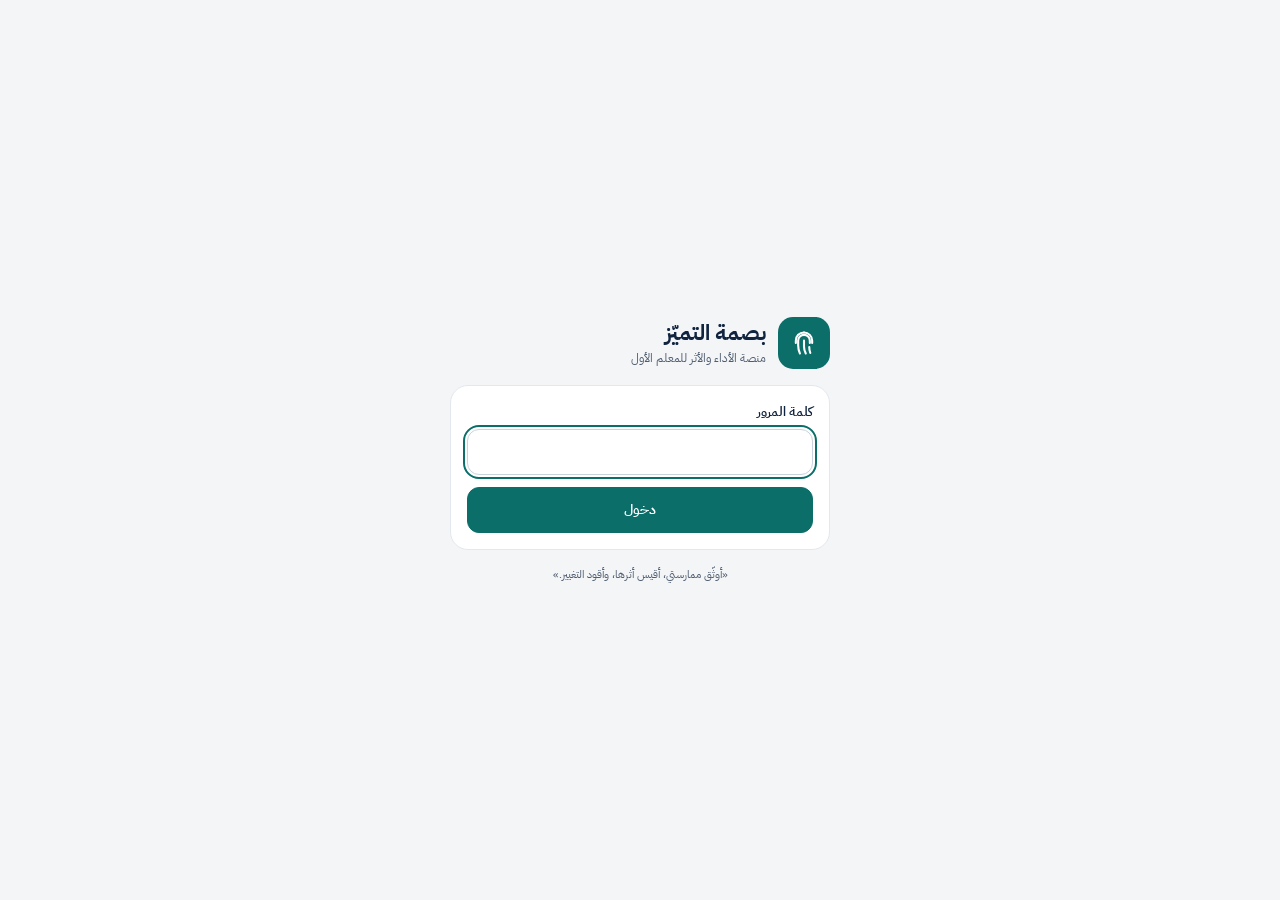
==== index.html @ 46df4318 "Add files via upload" ====
<!DOCTYPE html>
<html lang="ar" dir="rtl">
<head>
<meta charset="utf-8">
<meta name="viewport" content="width=device-width, initial-scale=1, viewport-fit=cover">
<meta name="theme-color" content="#0B4F4C">
<meta name="robots" content="noindex">
<meta name="apple-mobile-web-app-capable" content="yes">
<meta name="mobile-web-app-capable" content="yes">
<meta name="apple-mobile-web-app-title" content="بصمة التميّز">
<title>بصمة التميّز</title>
<link rel="icon" href="icon.svg" type="image/svg+xml">
<link rel="apple-touch-icon" href="icon-180.png">
<link rel="manifest" href="manifest.webmanifest">
<link rel="preconnect" href="https://fonts.googleapis.com">
<link rel="preconnect" href="https://fonts.gstatic.com" crossorigin>
<link href="https://fonts.googleapis.com/css2?family=IBM+Plex+Sans+Arabic:wght@400;500;600;700&family=Inter:wght@500;600;700&display=swap" rel="stylesheet">
<link rel="stylesheet" href="styles.css?v=1.1.0">
</head>
<body>
<div id="app" aria-live="polite"></div>
<div id="overlay"></div>
<script src="config.js?v=1.1.0"></script>
<script src="api.js?v=1.1.0"></script>
<script src="app.js?v=1.1.0"></script>
</body>
</html>
---- styles.css ----
:root{
  --ink:#10233F; --muted:#4F5D70; --faint:#7A8696; --bg:#F3F5F7; --surface:#FFFFFF; --line:#E3E8EE; --line2:#EEF1F4; --field:#C9D3DD;
  --pri:#0B6E69; --pri-d:#0B4F4C; --pri-dd:#08524E; --pri-s:#E3F1EF; --pri-t:#0A5E5A; --pri-l:#7FD1C8;
  --amb-s:#FDF3E4; --amb:#7A4405; --amb-b:#F3DDB8; --amb-d:#A15C07;
  --red-s:#FBE9E2; --red:#9A3412; --blue-s:#E8EEF6; --blue:#1F3F66;
  --r:16px; --font:'IBM Plex Sans Arabic',system-ui,-apple-system,'Segoe UI',Tahoma,sans-serif; --num:Inter,'IBM Plex Sans Arabic',sans-serif;
}
*{box-sizing:border-box}
html,body{margin:0;padding:0;background:var(--bg);color:var(--ink);font-family:var(--font);font-size:15px;line-height:1.6;-webkit-text-size-adjust:100%}
body{direction:rtl}
a{color:var(--pri);text-decoration:none}
a:hover{color:var(--pri-dd)}
button,input,select,textarea{font-family:inherit;font-size:inherit;color:inherit}
h1,h2,h3{margin:0;line-height:1.4}
h1{font-size:19px;font-weight:700} h2{font-size:16px;font-weight:700} h3{font-size:14px;font-weight:700}
p{margin:0}
.num{font-family:var(--num)}
.muted{color:var(--muted)} .small{font-size:12px} .xs{font-size:11px}
.sr{position:absolute;width:1px;height:1px;overflow:hidden;clip:rect(0 0 0 0);white-space:nowrap}

/* هيكل */
.nav .brand{display:none;align-items:center;gap:10px;padding:6px 10px 18px;font-weight:700;font-size:16px}
.chips{display:flex;flex-wrap:wrap;gap:4px}
.shell{min-height:100vh;display:flex;flex-direction:column}
.topbar{position:sticky;top:0;z-index:20;background:var(--surface);border-bottom:1px solid var(--line);display:flex;align-items:center;gap:10px;padding:12px 16px;min-height:64px}
.topbar .t{display:flex;flex-direction:column;min-width:0;flex:1}
.topbar .t .sub{font-size:12px;color:var(--muted);white-space:nowrap;overflow:hidden;text-overflow:ellipsis}
.topbar .t h1{white-space:nowrap;overflow:hidden;text-overflow:ellipsis}
.iconbtn{width:44px;height:44px;flex:none;border-radius:12px;border:1px solid var(--line);background:var(--surface);display:inline-flex;align-items:center;justify-content:center;cursor:pointer;position:relative;color:var(--ink)}
.iconbtn:hover{background:var(--bg)}
.badge{position:absolute;top:-5px;left:-5px;min-width:20px;height:20px;padding:0 5px;border-radius:99px;background:#C2410C;color:#fff;font:700 11px var(--num);display:flex;align-items:center;justify-content:center}
.page{flex:1;width:100%;max-width:760px;margin:0 auto;padding:16px 16px 110px;display:flex;flex-direction:column;gap:16px}
.nav{position:fixed;bottom:0;left:0;right:0;z-index:30;background:var(--surface);border-top:1px solid var(--line);display:grid;grid-template-columns:repeat(4,1fr);padding:6px 6px calc(10px + env(safe-area-inset-bottom))}
.nav button{border:0;background:transparent;display:flex;flex-direction:column;align-items:center;gap:3px;padding:6px 0;font-size:12px;color:var(--muted);cursor:pointer;min-height:52px;position:relative}
.nav button[aria-current="page"]{color:var(--pri);font-weight:700}
.nav .badge{top:2px;left:calc(50% - 22px)}
@media (min-width:980px){
  .shell{flex-direction:row}
  .nav{position:sticky;top:0;height:100vh;width:230px;flex:none;display:flex;flex-direction:column;gap:4px;padding:20px 12px;border-top:0;border-left:1px solid var(--line);order:-1}
  .nav .brand{display:flex}
  .nav button{flex-direction:row;justify-content:flex-start;gap:12px;padding:10px 14px;border-radius:12px;font-size:14px;min-height:46px}
  .nav button[aria-current="page"]{background:var(--pri-s)}
  .nav .badge{position:static;margin-inline-start:auto}
  .main{flex:1;min-width:0;display:flex;flex-direction:column}
  .page{padding-bottom:40px;max-width:980px}
}
.logo{width:38px;height:38px;border-radius:11px;background:var(--pri);display:flex;align-items:center;justify-content:center;flex:none}
.main{flex:1;display:flex;flex-direction:column}

/* عناصر */
.card{background:var(--surface);border:1px solid var(--line);border-radius:18px;padding:16px;display:flex;flex-direction:column;gap:12px}
.card.flush{padding:0;gap:0;overflow:hidden}
.card-h{display:flex;align-items:center;justify-content:space-between;gap:8px}
.hero{background:var(--pri-d);color:#fff;border-radius:20px;padding:18px;display:flex;flex-direction:column;gap:12px}
.hero .lbl{font-size:13px;color:#CFE7E4}
.hero .big{font:700 40px/1.1 var(--num)}
.hero p{color:#E6F2F1;font-size:13px}
.hbar{height:8px;border-radius:99px;background:rgba(255,255,255,.18);overflow:hidden}
.hbar>span{display:block;height:100%;background:var(--pri-l);border-radius:99px}
.bar{height:6px;border-radius:99px;background:#E9EEF2;overflow:hidden;display:block}
.bar>span{display:block;height:100%;background:var(--pri);border-radius:99px}
.bar.lg{height:10px}
.row{display:flex;align-items:center;gap:12px;padding:12px 14px;border-bottom:1px solid var(--line2);color:var(--ink);background:transparent;width:100%;text-align:right;border-left:0;border-right:0;border-top:0;cursor:pointer}
.row:last-child{border-bottom:0}
.row:hover{background:#FAFBFC}
.row .grow{flex:1;min-width:0;display:flex;flex-direction:column;gap:4px}
.row .ttl{font-size:14px;font-weight:600;line-height:1.5}
.ellipsis{white-space:nowrap;overflow:hidden;text-overflow:ellipsis}
.circle{width:30px;height:30px;flex:none;border-radius:50%;border:1.5px solid var(--field);font:700 12px var(--num);display:flex;align-items:center;justify-content:center}
.avatar{width:38px;height:38px;flex:none;border-radius:50%;font-weight:700;display:flex;align-items:center;justify-content:center;font-size:15px}
.chip{display:inline-flex;align-items:center;gap:4px;font-size:11px;font-weight:600;padding:3px 9px;border-radius:99px;white-space:nowrap}
.c-ok{background:var(--pri-s);color:var(--pri-t)} .c-warn{background:var(--amb-s);color:var(--amb)} .c-red{background:var(--red-s);color:var(--red)} .c-blue{background:var(--blue-s);color:var(--blue)} .c-gray{background:var(--line2);color:var(--muted)}
.q{display:flex;gap:3px}
.q span{width:20px;height:20px;border-radius:6px;font:700 10px var(--num);display:flex;align-items:center;justify-content:center;background:var(--line2);color:#5F6B7A}
.q span.on{background:var(--pri);color:#fff}
.kpis{display:grid;grid-template-columns:repeat(3,minmax(0,1fr));gap:10px}
.kpi{background:var(--surface);border:1px solid var(--line);border-radius:16px;padding:12px;display:flex;flex-direction:column;gap:2px}
.kpi b{font:700 22px var(--num)} .kpi span{font-size:12px;color:var(--muted)}
.kpi.warn{background:var(--amb-s);border-color:var(--amb-b)} .kpi.warn b,.kpi.warn span{color:var(--amb)}
.quick{display:grid;grid-template-columns:repeat(4,minmax(0,1fr));gap:8px}
.quick button{background:var(--surface);border:1px solid var(--line);border-radius:14px;padding:12px 4px;display:flex;flex-direction:column;align-items:center;gap:6px;font-size:12px;font-weight:600;cursor:pointer;color:var(--ink);min-height:76px}
.quick button.pri{background:var(--pri);color:#fff;border-color:var(--pri)}
.btn{white-space:nowrap;min-height:46px;padding:0 16px;border-radius:12px;border:1px solid var(--field);background:var(--surface);font-weight:600;font-size:14px;cursor:pointer;display:inline-flex;align-items:center;justify-content:center;gap:8px;color:var(--ink);text-align:center}
.btn:hover{background:#F8FAFB}
.btn.pri{background:var(--pri);border-color:var(--pri);color:#fff}
.btn.pri:hover{background:var(--pri-dd)}
.btn.out{border-color:var(--pri);color:var(--pri)}
.btn.warn{border-color:var(--amb-d);color:var(--amb)}
.btn.danger{border-color:#E7B4A3;color:var(--red)}
.btn.sm{min-height:38px;padding:0 12px;font-size:13px;border-radius:10px}
.btn.block{width:100%}
.btn[disabled]{opacity:.55;cursor:default}
.btns{display:flex;gap:10px;flex-wrap:wrap}
.btns>.btn{flex:1}
.field{display:flex;flex-direction:column;gap:6px;font-size:13px;font-weight:600}
.field .hint{font-weight:400;color:var(--muted);font-size:12px}
.in{width:100%;min-height:46px;border-radius:12px;border:1px solid var(--field);padding:0 12px;background:#fff;font-size:14px;font-weight:400}
textarea.in{padding:10px 12px;min-height:80px;resize:vertical;line-height:1.7}
.in:focus,.btn:focus-visible,.row:focus-visible,.iconbtn:focus-visible,.nav button:focus-visible{outline:2px solid var(--pri);outline-offset:2px}
.grid2{display:grid;grid-template-columns:repeat(2,minmax(0,1fr));gap:10px}
.grid3{display:grid;grid-template-columns:repeat(3,minmax(0,1fr));gap:8px}
.pills{display:flex;flex-wrap:wrap;gap:6px}
.pills label{position:relative;cursor:pointer}
.pills input{position:absolute;opacity:0;pointer-events:none}
.pills span{display:inline-flex;align-items:center;min-height:38px;padding:0 12px;border-radius:99px;border:1px solid var(--field);font-size:13px;font-weight:500;background:#fff}
.pills input:checked+span{background:var(--pri);border-color:var(--pri);color:#fff}
.pills input:focus-visible+span{outline:2px solid var(--pri);outline-offset:2px}
.check{display:flex;align-items:center;gap:12px;min-height:44px;font-size:14px;font-weight:400;cursor:pointer;border-bottom:1px solid var(--line2)}
.check:last-child{border-bottom:0}
.check input{width:20px;height:20px;accent-color:var(--pri);margin:0;flex:none}
.tabs{display:flex;gap:4px;border-bottom:1px solid var(--line);overflow-x:auto}
.tabs button{min-height:44px;padding:0 12px;border:0;border-bottom:3px solid transparent;background:transparent;font-size:14px;color:var(--muted);cursor:pointer;white-space:nowrap}
.tabs button[aria-selected="true"]{color:var(--pri);border-bottom-color:var(--pri);font-weight:700}
.note{border-radius:12px;padding:10px 12px;font-size:13px;line-height:1.7}
.note.ok{background:var(--pri-s);color:var(--pri-t)} .note.warn{background:var(--amb-s);color:var(--ink)} .note.info{background:#EEF7F6;color:var(--ink)} .note.gray{background:var(--bg);color:var(--muted)}
.dash{border:1px dashed #9CC9C4;background:#F8FBFB;border-radius:12px;min-height:52px;display:flex;align-items:center;justify-content:center;gap:8px;color:var(--pri);font-weight:600;font-size:13px;cursor:pointer;padding:8px;text-align:center}
.dash input{display:none}
.file{display:flex;align-items:center;gap:10px;padding:8px 10px;border-radius:12px;background:var(--bg);font-size:13px}
.file .grow{flex:1;min-width:0}
.empty{text-align:center;color:var(--muted);font-size:14px;padding:24px 8px}
.secttl{display:flex;align-items:flex-end;justify-content:space-between;gap:8px}
.lvl{width:100%;text-align:right;font-family:inherit;cursor:pointer;display:flex;align-items:flex-start;gap:12px;padding:12px;border-radius:14px;border:1.5px solid var(--line);background:#fff}
.lvl[aria-pressed="true"]{border-color:var(--pri);background:#EEF7F6}
.lvl .n{width:32px;height:32px;flex:none;border-radius:10px;font:700 14px var(--num);display:flex;align-items:center;justify-content:center;background:var(--line2)}
.lvl[aria-pressed="true"] .n{background:var(--pri);color:#fff}
.table{width:100%;border-collapse:collapse;font-size:13px}
.table th{background:var(--bg);font-weight:700;color:#3E4C5E;text-align:right;padding:10px;font-size:12px}
.table td{padding:10px;border-top:1px solid var(--line2);vertical-align:top}
.tablewrap{overflow-x:auto;border-radius:16px;border:1px solid var(--line);background:#fff}
.dist{display:grid;grid-template-columns:28px 1fr 74px;gap:10px;align-items:center}
.dist .b{height:22px;border-radius:6px;background:var(--line2);overflow:hidden}
.dist .b span{display:block;height:100%;border-radius:6px}
.toast{position:fixed;bottom:96px;left:50%;transform:translateX(-50%);z-index:60;background:var(--ink);color:#fff;padding:12px 18px;border-radius:12px;font-size:14px;max-width:90vw;box-shadow:0 6px 24px rgba(16,35,63,.25)}
.toast.err{background:#9A3412}
.loading{position:fixed;inset:0;z-index:70;background:rgba(243,245,247,.6);display:flex;align-items:center;justify-content:center}
.spinner{width:42px;height:42px;border-radius:50%;border:4px solid var(--pri-s);border-top-color:var(--pri);animation:spin .8s linear infinite}
@keyframes spin{to{transform:rotate(360deg)}}
.modal-bg{position:fixed;inset:0;z-index:50;background:rgba(16,35,63,.45);display:flex;align-items:flex-end;justify-content:center}
.modal{background:#fff;width:100%;max-width:560px;max-height:90vh;overflow:auto;border-radius:20px 20px 0 0;padding:18px;display:flex;flex-direction:column;gap:12px}
@media (min-width:600px){.modal-bg{align-items:center}.modal{border-radius:20px}}
.login{min-height:100vh;display:flex;align-items:center;justify-content:center;padding:24px}
.login .box{width:100%;max-width:380px;display:flex;flex-direction:column;gap:16px}
.split{display:grid;gap:16px}
@media (min-width:980px){.split{grid-template-columns:1fr 1fr}}
@media print{.nav,.topbar,.noprint{display:none!important}}
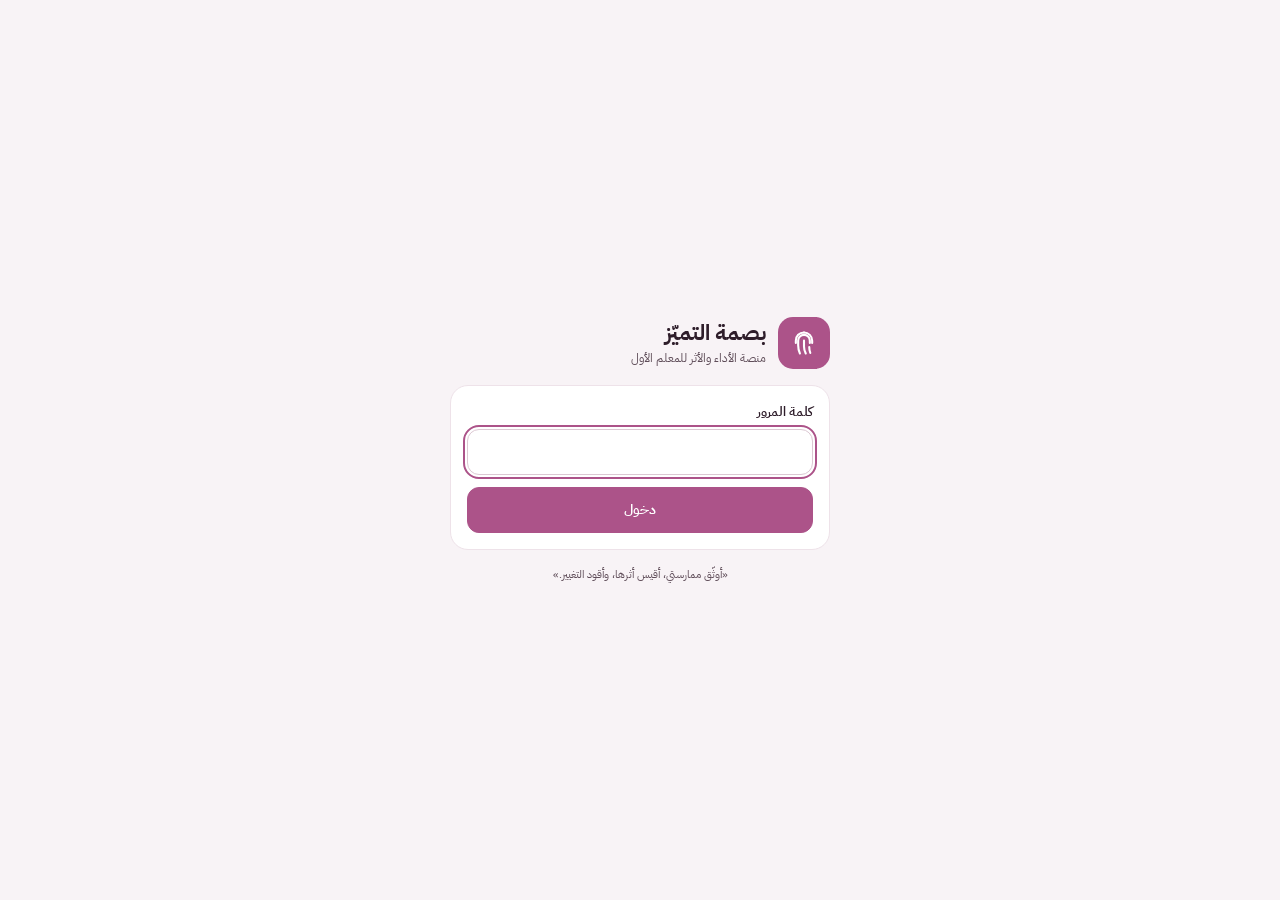
==== commit 2d297564: "Add files via upload" ====
--- a/index.html
+++ b/index.html
@@ -3,7 +3,7 @@
 <head>
 <meta charset="utf-8">
 <meta name="viewport" content="width=device-width, initial-scale=1, viewport-fit=cover">
-<meta name="theme-color" content="#0B4F4C">
+<meta name="theme-color" content="#7E3A64">
 <meta name="robots" content="noindex">
 <meta name="apple-mobile-web-app-capable" content="yes">
 <meta name="mobile-web-app-capable" content="yes">
@@ -15,13 +15,14 @@
 <link rel="preconnect" href="https://fonts.googleapis.com">
 <link rel="preconnect" href="https://fonts.gstatic.com" crossorigin>
 <link href="https://fonts.googleapis.com/css2?family=IBM+Plex+Sans+Arabic:wght@400;500;600;700&family=Inter:wght@500;600;700&display=swap" rel="stylesheet">
-<link rel="stylesheet" href="styles.css?v=1.1.0">
+<link rel="stylesheet" href="styles.css?v=1.2.1">
 </head>
 <body>
 <div id="app" aria-live="polite"></div>
 <div id="overlay"></div>
-<script src="config.js?v=1.1.0"></script>
-<script src="api.js?v=1.1.0"></script>
-<script src="app.js?v=1.1.0"></script>
+<script src="config.js?v=1.2.1"></script>
+<script src="api.js?v=1.2.1"></script>
+<script src="xlsx-lite.js?v=1.2.1"></script>
+<script src="app.js?v=1.2.1"></script>
 </body>
 </html>
--- a/styles.css
+++ b/styles.css
@@ -1,13 +1,13 @@
 :root{
-  --ink:#10233F; --muted:#4F5D70; --faint:#7A8696; --bg:#F3F5F7; --surface:#FFFFFF; --line:#E3E8EE; --line2:#EEF1F4; --field:#C9D3DD;
-  --pri:#0B6E69; --pri-d:#0B4F4C; --pri-dd:#08524E; --pri-s:#E3F1EF; --pri-t:#0A5E5A; --pri-l:#7FD1C8;
+  --ink:#2E1D2A; --muted:#5F4D59; --faint:#8B7984; --bg:#F8F3F6; --surface:#FFFFFF; --line:#EEE2E9; --line2:#F5EEF2; --field:#DCC8D3;
+  --pri:#AC5389; --pri-d:#7E3A64; --pri-dd:#6E3157; --pri-s:#F7E8EF; --pri-t:#8E4270; --pri-l:#E3B4C6;
   --amb-s:#FDF3E4; --amb:#7A4405; --amb-b:#F3DDB8; --amb-d:#A15C07;
   --red-s:#FBE9E2; --red:#9A3412; --blue-s:#E8EEF6; --blue:#1F3F66;
   --r:16px; --font:'IBM Plex Sans Arabic',system-ui,-apple-system,'Segoe UI',Tahoma,sans-serif; --num:Inter,'IBM Plex Sans Arabic',sans-serif;
 }
 *{box-sizing:border-box}
 html,body{margin:0;padding:0;background:var(--bg);color:var(--ink);font-family:var(--font);font-size:15px;line-height:1.6;-webkit-text-size-adjust:100%}
-body{direction:rtl}
+body{direction:rtl;overflow-x:hidden}
 a{color:var(--pri);text-decoration:none}
 a:hover{color:var(--pri-dd)}
 button,input,select,textarea{font-family:inherit;font-size:inherit;color:inherit}
@@ -52,17 +52,17 @@
 .card.flush{padding:0;gap:0;overflow:hidden}
 .card-h{display:flex;align-items:center;justify-content:space-between;gap:8px}
 .hero{background:var(--pri-d);color:#fff;border-radius:20px;padding:18px;display:flex;flex-direction:column;gap:12px}
-.hero .lbl{font-size:13px;color:#CFE7E4}
+.hero .lbl{font-size:13px;color:#F0D6E1}
 .hero .big{font:700 40px/1.1 var(--num)}
-.hero p{color:#E6F2F1;font-size:13px}
+.hero p{color:#F7E8EF;font-size:13px}
 .hbar{height:8px;border-radius:99px;background:rgba(255,255,255,.18);overflow:hidden}
 .hbar>span{display:block;height:100%;background:var(--pri-l);border-radius:99px}
-.bar{height:6px;border-radius:99px;background:#E9EEF2;overflow:hidden;display:block}
+.bar{height:6px;border-radius:99px;background:#F2EAEF;overflow:hidden;display:block}
 .bar>span{display:block;height:100%;background:var(--pri);border-radius:99px}
 .bar.lg{height:10px}
 .row{display:flex;align-items:center;gap:12px;padding:12px 14px;border-bottom:1px solid var(--line2);color:var(--ink);background:transparent;width:100%;text-align:right;border-left:0;border-right:0;border-top:0;cursor:pointer}
 .row:last-child{border-bottom:0}
-.row:hover{background:#FAFBFC}
+.row:hover{background:#FDFAFC}
 .row .grow{flex:1;min-width:0;display:flex;flex-direction:column;gap:4px}
 .row .ttl{font-size:14px;font-weight:600;line-height:1.5}
 .ellipsis{white-space:nowrap;overflow:hidden;text-overflow:ellipsis}
@@ -81,7 +81,7 @@
 .quick button{background:var(--surface);border:1px solid var(--line);border-radius:14px;padding:12px 4px;display:flex;flex-direction:column;align-items:center;gap:6px;font-size:12px;font-weight:600;cursor:pointer;color:var(--ink);min-height:76px}
 .quick button.pri{background:var(--pri);color:#fff;border-color:var(--pri)}
 .btn{white-space:nowrap;min-height:46px;padding:0 16px;border-radius:12px;border:1px solid var(--field);background:var(--surface);font-weight:600;font-size:14px;cursor:pointer;display:inline-flex;align-items:center;justify-content:center;gap:8px;color:var(--ink);text-align:center}
-.btn:hover{background:#F8FAFB}
+.btn:hover{background:#FCF9FB}
 .btn.pri{background:var(--pri);border-color:var(--pri);color:#fff}
 .btn.pri:hover{background:var(--pri-dd)}
 .btn.out{border-color:var(--pri);color:var(--pri)}
@@ -94,7 +94,8 @@
 .btns>.btn{flex:1}
 .field{display:flex;flex-direction:column;gap:6px;font-size:13px;font-weight:600}
 .field .hint{font-weight:400;color:var(--muted);font-size:12px}
-.in{width:100%;min-height:46px;border-radius:12px;border:1px solid var(--field);padding:0 12px;background:#fff;font-size:14px;font-weight:400}
+.in{width:100%;min-height:46px;border-radius:12px;border:1px solid var(--field);padding:0 12px;background:#fff;font-size:16px;font-weight:400}
+/* 16px يمنع آيفون من تكبير الصفحة تلقائياً عند الكتابة */
 textarea.in{padding:10px 12px;min-height:80px;resize:vertical;line-height:1.7}
 .in:focus,.btn:focus-visible,.row:focus-visible,.iconbtn:focus-visible,.nav button:focus-visible{outline:2px solid var(--pri);outline-offset:2px}
 .grid2{display:grid;grid-template-columns:repeat(2,minmax(0,1fr));gap:10px}
@@ -112,30 +113,30 @@
 .tabs button{min-height:44px;padding:0 12px;border:0;border-bottom:3px solid transparent;background:transparent;font-size:14px;color:var(--muted);cursor:pointer;white-space:nowrap}
 .tabs button[aria-selected="true"]{color:var(--pri);border-bottom-color:var(--pri);font-weight:700}
 .note{border-radius:12px;padding:10px 12px;font-size:13px;line-height:1.7}
-.note.ok{background:var(--pri-s);color:var(--pri-t)} .note.warn{background:var(--amb-s);color:var(--ink)} .note.info{background:#EEF7F6;color:var(--ink)} .note.gray{background:var(--bg);color:var(--muted)}
-.dash{border:1px dashed #9CC9C4;background:#F8FBFB;border-radius:12px;min-height:52px;display:flex;align-items:center;justify-content:center;gap:8px;color:var(--pri);font-weight:600;font-size:13px;cursor:pointer;padding:8px;text-align:center}
+.note.ok{background:var(--pri-s);color:var(--pri-t)} .note.warn{background:var(--amb-s);color:var(--ink)} .note.info{background:#FBF1F5;color:var(--ink)} .note.gray{background:var(--bg);color:var(--muted)}
+.dash{border:1px dashed #9CC9C4;background:#FCF7F9;border-radius:12px;min-height:52px;display:flex;align-items:center;justify-content:center;gap:8px;color:var(--pri);font-weight:600;font-size:13px;cursor:pointer;padding:8px;text-align:center}
 .dash input{display:none}
 .file{display:flex;align-items:center;gap:10px;padding:8px 10px;border-radius:12px;background:var(--bg);font-size:13px}
-.file .grow{flex:1;min-width:0}
+.file .grow{flex:1;min-width:0;overflow-wrap:anywhere}
 .empty{text-align:center;color:var(--muted);font-size:14px;padding:24px 8px}
 .secttl{display:flex;align-items:flex-end;justify-content:space-between;gap:8px}
 .lvl{width:100%;text-align:right;font-family:inherit;cursor:pointer;display:flex;align-items:flex-start;gap:12px;padding:12px;border-radius:14px;border:1.5px solid var(--line);background:#fff}
-.lvl[aria-pressed="true"]{border-color:var(--pri);background:#EEF7F6}
+.lvl[aria-pressed="true"]{border-color:var(--pri);background:#FBF1F5}
 .lvl .n{width:32px;height:32px;flex:none;border-radius:10px;font:700 14px var(--num);display:flex;align-items:center;justify-content:center;background:var(--line2)}
 .lvl[aria-pressed="true"] .n{background:var(--pri);color:#fff}
 .table{width:100%;border-collapse:collapse;font-size:13px}
-.table th{background:var(--bg);font-weight:700;color:#3E4C5E;text-align:right;padding:10px;font-size:12px}
+.table th{background:var(--bg);font-weight:700;color:#4E3E49;text-align:right;padding:10px;font-size:12px}
 .table td{padding:10px;border-top:1px solid var(--line2);vertical-align:top}
 .tablewrap{overflow-x:auto;border-radius:16px;border:1px solid var(--line);background:#fff}
 .dist{display:grid;grid-template-columns:28px 1fr 74px;gap:10px;align-items:center}
 .dist .b{height:22px;border-radius:6px;background:var(--line2);overflow:hidden}
 .dist .b span{display:block;height:100%;border-radius:6px}
-.toast{position:fixed;bottom:96px;left:50%;transform:translateX(-50%);z-index:60;background:var(--ink);color:#fff;padding:12px 18px;border-radius:12px;font-size:14px;max-width:90vw;box-shadow:0 6px 24px rgba(16,35,63,.25)}
+.toast{position:fixed;bottom:96px;left:50%;transform:translateX(-50%);z-index:60;background:var(--ink);color:#fff;padding:12px 18px;border-radius:12px;font-size:14px;max-width:90vw;box-shadow:0 6px 24px rgba(46,29,42,.25)}
 .toast.err{background:#9A3412}
 .loading{position:fixed;inset:0;z-index:70;background:rgba(243,245,247,.6);display:flex;align-items:center;justify-content:center}
 .spinner{width:42px;height:42px;border-radius:50%;border:4px solid var(--pri-s);border-top-color:var(--pri);animation:spin .8s linear infinite}
 @keyframes spin{to{transform:rotate(360deg)}}
-.modal-bg{position:fixed;inset:0;z-index:50;background:rgba(16,35,63,.45);display:flex;align-items:flex-end;justify-content:center}
+.modal-bg{position:fixed;inset:0;z-index:50;background:rgba(46,29,42,.45);display:flex;align-items:flex-end;justify-content:center}
 .modal{background:#fff;width:100%;max-width:560px;max-height:90vh;overflow:auto;border-radius:20px 20px 0 0;padding:18px;display:flex;flex-direction:column;gap:12px}
 @media (min-width:600px){.modal-bg{align-items:center}.modal{border-radius:20px}}
 .login{min-height:100vh;display:flex;align-items:center;justify-content:center;padding:24px}
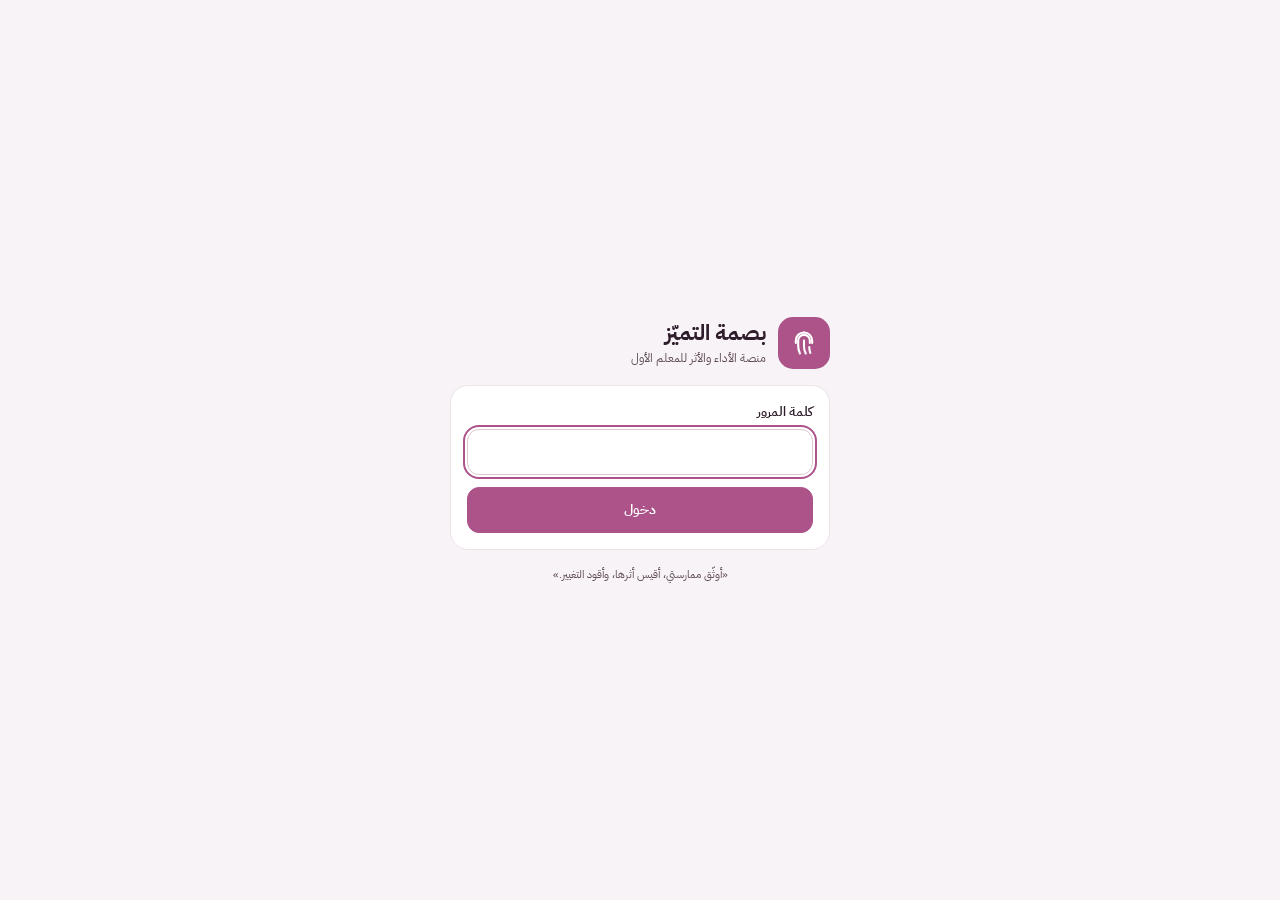
==== commit d0f06a71: "Add files via upload" ====
--- a/index.html
+++ b/index.html
@@ -15,14 +15,14 @@
 <link rel="preconnect" href="https://fonts.googleapis.com">
 <link rel="preconnect" href="https://fonts.gstatic.com" crossorigin>
 <link href="https://fonts.googleapis.com/css2?family=IBM+Plex+Sans+Arabic:wght@400;500;600;700&family=Inter:wght@500;600;700&display=swap" rel="stylesheet">
-<link rel="stylesheet" href="styles.css?v=1.2.1">
+<link rel="stylesheet" href="styles.css?v=1.4.0">
 </head>
 <body>
 <div id="app" aria-live="polite"></div>
 <div id="overlay"></div>
-<script src="config.js?v=1.2.1"></script>
-<script src="api.js?v=1.2.1"></script>
-<script src="xlsx-lite.js?v=1.2.1"></script>
-<script src="app.js?v=1.2.1"></script>
+<script src="config.js?v=1.4.0"></script>
+<script src="api.js?v=1.4.0"></script>
+<script src="xlsx-lite.js?v=1.4.0"></script>
+<script src="app.js?v=1.4.0"></script>
 </body>
 </html>
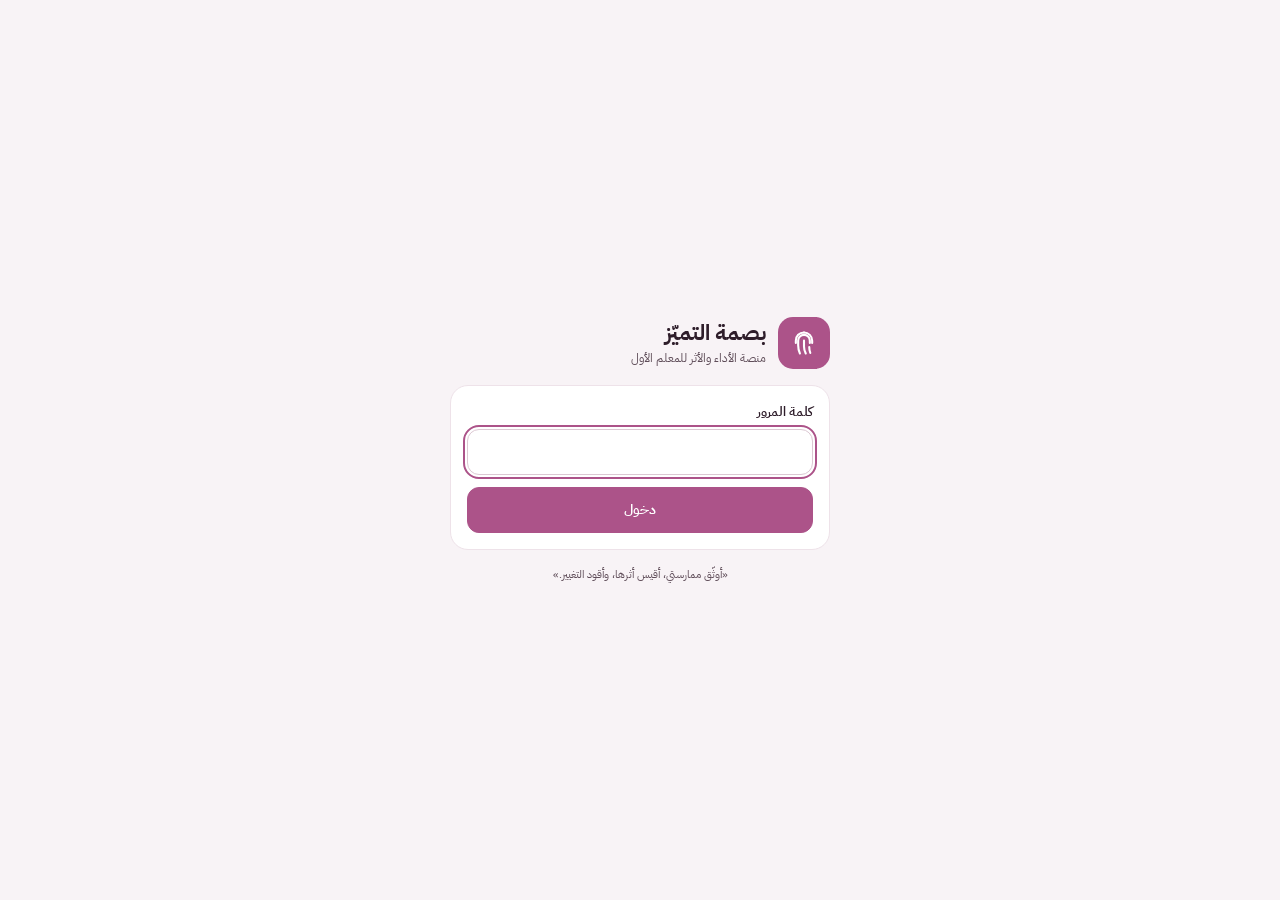
==== commit b376d912: "Add files via upload" ====
--- a/index.html
+++ b/index.html
@@ -15,14 +15,14 @@
 <link rel="preconnect" href="https://fonts.googleapis.com">
 <link rel="preconnect" href="https://fonts.gstatic.com" crossorigin>
 <link href="https://fonts.googleapis.com/css2?family=IBM+Plex+Sans+Arabic:wght@400;500;600;700&family=Inter:wght@500;600;700&display=swap" rel="stylesheet">
-<link rel="stylesheet" href="styles.css?v=1.4.0">
+<link rel="stylesheet" href="styles.css?v=1.4.1">
 </head>
 <body>
 <div id="app" aria-live="polite"></div>
 <div id="overlay"></div>
-<script src="config.js?v=1.4.0"></script>
-<script src="api.js?v=1.4.0"></script>
-<script src="xlsx-lite.js?v=1.4.0"></script>
-<script src="app.js?v=1.4.0"></script>
+<script src="config.js?v=1.4.1"></script>
+<script src="api.js?v=1.4.1"></script>
+<script src="xlsx-lite.js?v=1.4.1"></script>
+<script src="app.js?v=1.4.1"></script>
 </body>
 </html>
